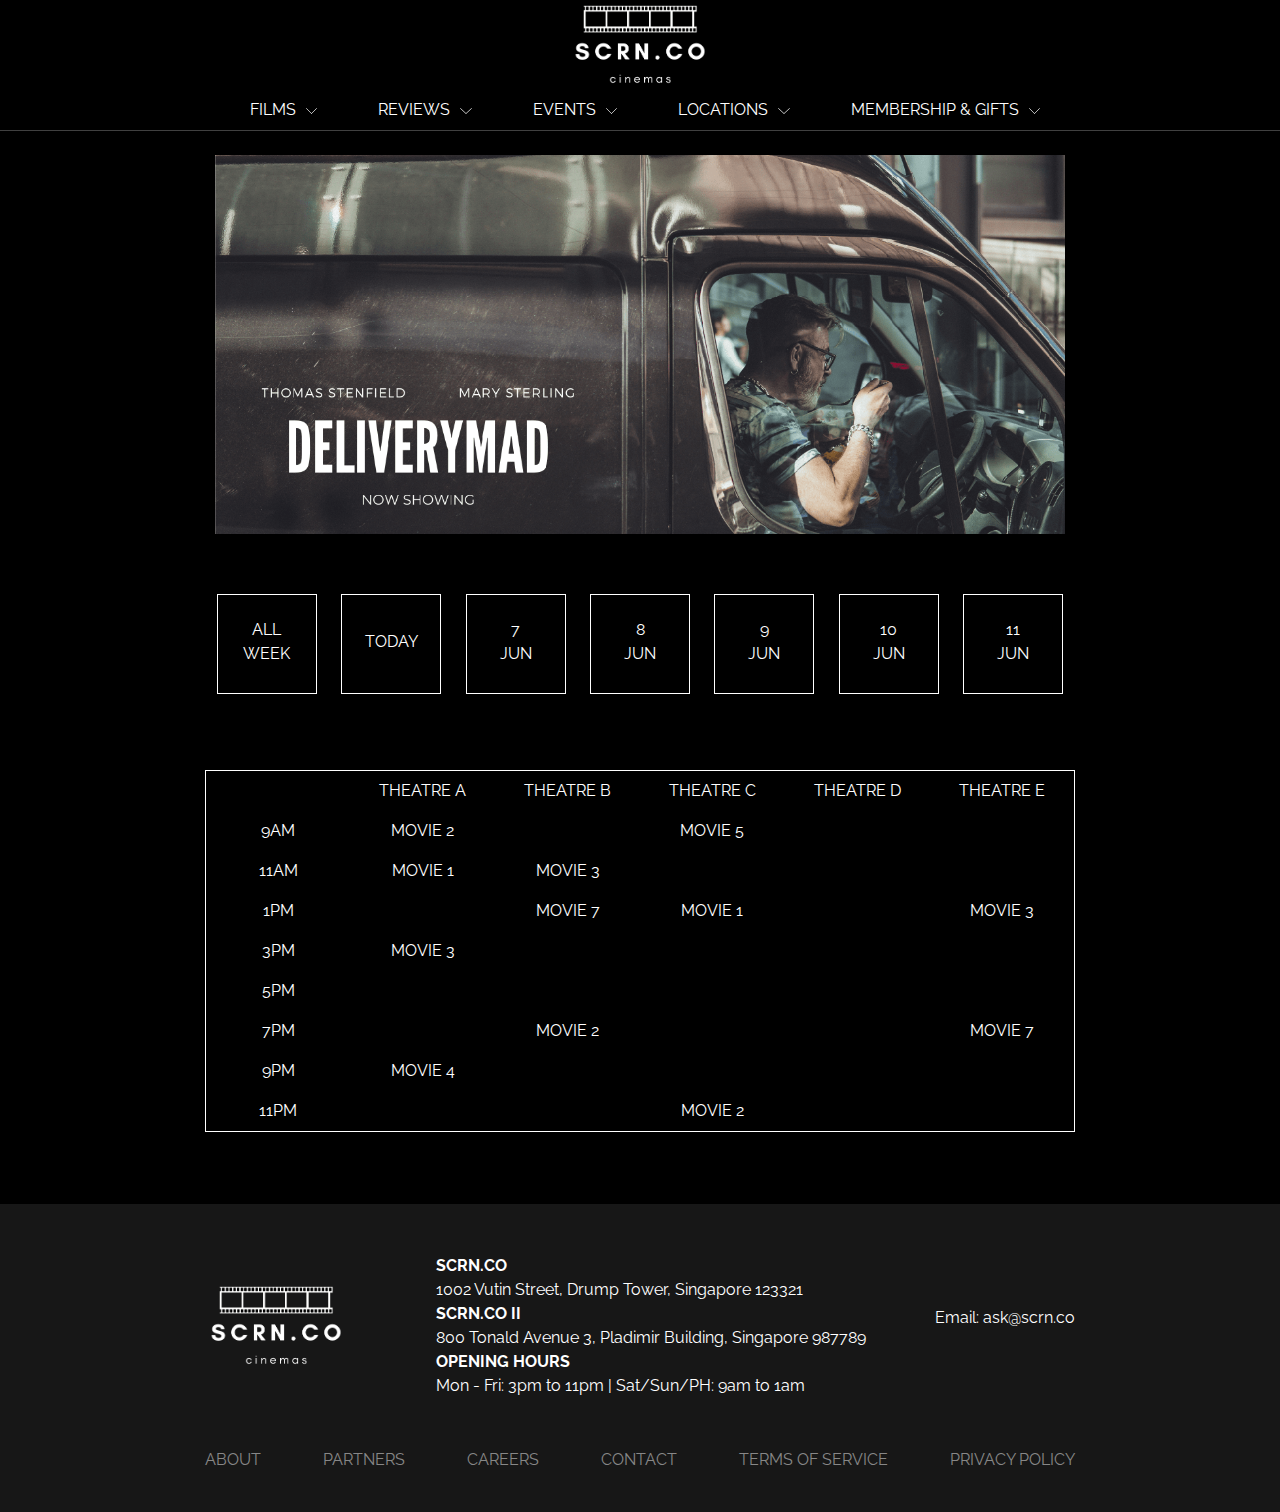
==== index.html @ 67aff0cb "Initial commit" ====
<!DOCTYPE html>
<html lang="en">
<head>
    <meta charset="UTF-8">
    <meta http-equiv="X-UA-Compatible" content="IE=edge">
    <meta name="viewport" content="width=device-width, initial-scale=1.0">
    <link rel="stylesheet" href="assets/css/bootstrap.min.css">
    <link rel="stylesheet" href="assets/css/main.css">
    <script src="assets/js/bootstrap.min.js"></script>
    <title>Scrn.co</title>
</head>
<header>
    <div class="top-img">
        <img src="images/scrn-co.png" height="90" width="auto" alt="">
    </div>
    <nav>
        <ul class="navbar">
            <li>
                <div class="dropdown">
                    <a href="">FILMS</a><img src="images/down-arrow.svg" height="6px" alt="">
                    <div class="dropdown-content">
                        <a href="">NOW SHOWING</a>
                        <a href="">UPCOMING FILMS</a>
                    </div>
                </div>
            </li>
            <li><a href="">REVIEWS</a><img src="images/down-arrow.svg" height="6px" alt=""></li>
            <li><a href="">EVENTS</a><img src="images/down-arrow.svg" height="6px" alt=""></li>
            <li>
                <div class="dropdown">
                    <a href="">LOCATIONS</a><img src="images/down-arrow.svg" height="6px" alt="">
                    <div class="dropdown-content">
                        <a href="">SCRN.CO</a>
                        <a href="">SCRN.CO II</a>
                    </div>
                </div>
            </li>
            <li><a href="">MEMBERSHIP & GIFTS</a><img src="images/down-arrow.svg" height="6px" alt=""></li>
        </ul>
    </nav>
    <hr class="navbar-break">
    <br>
</header>
<body>
    <div class="maindiv">
        <div class="poster-carousel-group">
            <img class="movie-poster-carousel" src="images/movieposter1.png" width="auto" height="auto" alt="">
        </div>
        <div class="week-panel-group">
            <div class="week-panel-section">
                <ul class="week-panel">
                    <li class="week-panel-square"><a href="">ALL<br>WEEK</a></li>
                    <li class="week-panel-square today"><a href="">TODAY</a></li>
                    <li class="week-panel-square"><a href="">7<br>JUN</a></li>
                    <li class="week-panel-square"><a href="">8<br>JUN</a></li>
                    <li class="week-panel-square"><a href="">9<br>JUN</a></li>
                    <li class="week-panel-square"><a href="">10<br>JUN</a></li>
                    <li class="week-panel-square"><a href="">11<br>JUN</a></li>
                </ul>
            </div>
        </div>
        <div class="schedule-group">
            <table class="schedule">
                <tr>
                    <td></td>
                    <td>THEATRE A</td>
                    <td>THEATRE B</td>
                    <td>THEATRE C</td>
                    <td>THEATRE D</td>
                    <td>THEATRE E</td>
                </tr>
                <tr>
                    <td>9AM</td>
                    <td>MOVIE 2</td>
                    <td></td>
                    <td>MOVIE 5</td>
                    <td></td>
                    <td></td>
                </tr>
                <tr>
                    <td>11AM</td>
                    <td>MOVIE 1</td>
                    <td>MOVIE 3</td>
                    <td></td>
                    <td></td>
                    <td></td>
                </tr>
                <tr>
                    <td>1PM</td>
                    <td></td>
                    <td>MOVIE 7</td>
                    <td>MOVIE 1</td>
                    <td></td>
                    <td>MOVIE 3</td>
                </tr>
                <tr>
                    <td>3PM</td>
                    <td>MOVIE 3</td>
                    <td></td>
                    <td></td>
                    <td></td>
                    <td></td>
                </tr>
                <tr>
                    <td>5PM</td>
                    <td></td>
                    <td></td>
                    <td></td>
                    <td></td>
                    <td></td>
                </tr>
                <tr>
                    <td>7PM</td>
                    <td></td>
                    <td>MOVIE 2</td>
                    <td></td>
                    <td></td>
                    <td>MOVIE 7</td>
                </tr>
                <tr>
                    <td>9PM</td>
                    <td>MOVIE 4</td>
                    <td></td>
                    <td></td>
                    <td></td>
                    <td></td>
                </tr>
                <tr>
                    <td>11PM</td>
                    <td></td>
                    <td></td>
                    <td>MOVIE 2</td>
                    <td></td>
                    <td></td>
                </tr>
            </table>
        </div>
        <br><br><br>
    </div>
    <footer>
        <div class="footer-div">
            <img src="images/scrn-co.png" height=" 90"width="auto" alt="">
            <div class="address-openinghours">
                <b>SCRN.CO</b>
                <br>
                1002 Vutin Street, Drump Tower, Singapore 123321
                <br>
                <b>SCRN.CO II</b>
                <br>
                800 Tonald Avenue 3, Pladimir Building, Singapore 987789
                <br>
                <b>OPENING HOURS</b>
                <br>
                Mon - Fri: 3pm to 11pm | Sat/Sun/PH: 9am to 1am
                <br>
            </div>
            <p class="footer-email">Email: ask@scrn.co</p>
        </div>
        <ul class="footer-nav">
            <li><a href="">ABOUT</a></li>
            <li><a href="">PARTNERS</a></li>
            <li><a href="">CAREERS</a></li>
            <li><a href="">CONTACT</a></li>
            <li><a href="">TERMS OF SERVICE</a></li>
            <li><a href="">PRIVACY POLICY</a></li>
        </ul>
        <br>
    </footer>
</body>
</html>
---- assets/css/main.css ----
/*GLOBAL*/
@import url('https://fonts.googleapis.com/css2?family=Raleway:ital,wght@0,100;0,200;0,300;0,400;0,500;0,600;0,700;0,800;0,900;1,100;1,200;1,300;1,400;1,500;1,600;1,700;1,800;1,900&display=swap');
html * {
    /* background-color: black; */
    color: white;
    font-family: 'Raleway', sans-serif !important;
}
header{
    background-color: black;
    color: white;
    margin: 0;
}
a{
    color: white;
    text-decoration: none;
}
a:hover{
    color: gray !important;
    transition: 0.2s linear;
}
div{
    background-color: black;
}
ul{
    list-style: none;
    padding-left: 0px;
}
.maindiv, footer{
    padding-left: 25%;
    padding-right: 25%;
}
@media only screen and (min-width: 3001px){
    .maindiv, footer{
        padding-left: 35%;
        padding-right: 35%;
    }
}
@media only screen and (min-width: 2001px) and (max-width: 3000px) {
    .maindiv, footer{
        padding-left: 30%;
        padding-right: 30%;
    }
}
@media only screen and (min-width: 1701px) and (max-width: 2000px){
    .maindiv, footer{
        padding-left: 26%;
        padding-right: 26%;
    }
}
@media only screen and (min-width: 1371px) and (max-width: 1700px){
    .maindiv, footer{
        padding-left: 20%;
        padding-right: 20%;
    }
}
@media only screen and (min-width: 1201px) and (max-width: 1370px){
    .maindiv, footer{
        padding-left: 16%;
        padding-right: 16%;
    }
}
@media only screen and (min-width: 1081px) and (max-width: 1200px){
    .maindiv, footer{
        padding-left: 13%;
        padding-right: 13%;
    }
}
@media only screen and (min-width: 1025px) and (max-width: 1080px){
    .maindiv, footer{
        padding-left: 13%;
        padding-right: 13%;
    }
}
/*HEADER*/
.navbar{
    display: flex;
    width: 800px;
    margin: auto;
}
.navbar a{
    padding-right: 15px;
}
.navbar a:hover{
    color: gray !important;
}
.top-img{
    text-align: center;
}
.navbar a{
    padding: 10px;
}
hr.navbar-break{
    border-top: #707070;
    margin: 0;
}
.dropdown {
    position: relative;
    display: inline-block;
}
.dropdown-content{
    display: none;
    position: absolute;
    background-color: black;
    min-width: 210px;
    box-shadow: 0px 8px 16px 0px rgba(0,0,0,0.2);
    z-index: 1;
    top: 25px;
    border-style: solid;
    border-color: white;
    border-width: 0.5px;
}
.dropdown-content a {
    padding: 12px 16px;
    text-decoration: none;
    display: block;
}
.dropdown:hover .dropdown-content {
    display: block;
}


/*FOOTER*/
footer{
    background-color: #171717;
}
footer div{
    background-color: #171717;
}
.footer-div{
    width: 100%;
    padding: 50px 0 50px 0;
    display: flex;
    justify-content: space-between;
    align-items: center;
}
.footer-email{
    width: fit-content;
    color: white;
    text-align: right;
}
.address-openinghours{
    color:white;
    padding-left: 20px;
}
.footer-nav{
    display: flex;
    justify-content: space-between;
}
.footer-nav a{
    color: #878787 !important;
}
.footer-nav a:hover{
    color: white !important;
    transition: 0.2s linear;
}


/*POSTER CAROUSEL*/
.poster-carousel-group{
    text-align: center;
    padding-left: 10px;
    padding-right: 10px;
}
.movie-poster-carousel{
    width: 100%;
    height: auto;
}

/*WEEK PANEL*/

.week-panel{
    display: flex;
    justify-content: center;
    padding-top: 50px;
    padding-bottom: 50px;
    text-align: center;
    width: 100%;
}
.week-panel-square{
    color: white;
    margin: 10px auto;
    height: 100px;
    width: 100px;
    border: 0.5px;
    border-style: solid;
    text-align: center;
    padding-top: 23px;
    padding-bottom: 23px;
}
.today{
    padding-top: 35px;
}

/*SCHEDULE*/
.schedule-group{
    border: white;
    border-width: 0.5px;
    border-style: solid;
}
.schedule{
    color: #fff;
    background-color: black;
    width: 100%;
    text-align: center;
}
.schedule td{
    width: 100px;
    height: 40px;
}
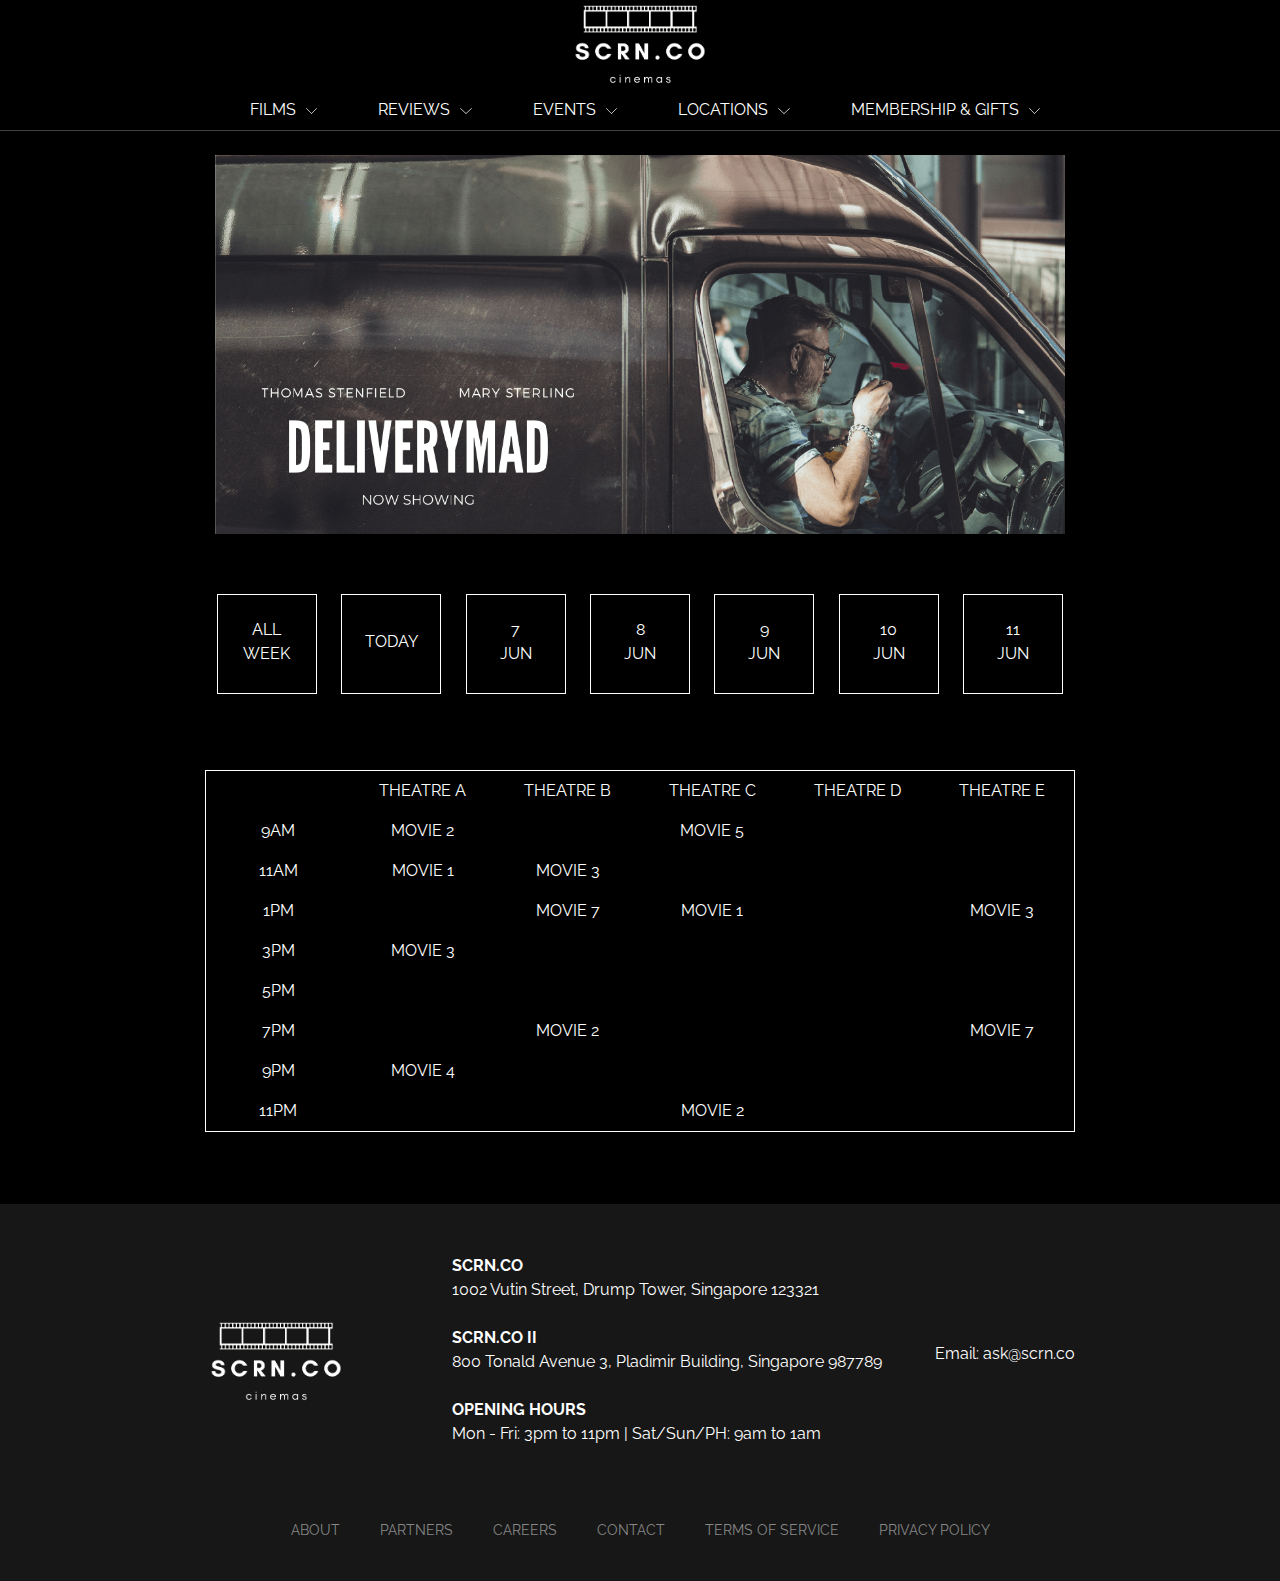
==== commit 562c2cca: "responsivity" ====
--- a/index.html
+++ b/index.html
@@ -6,43 +6,113 @@
     <meta name="viewport" content="width=device-width, initial-scale=1.0">
     <link rel="stylesheet" href="assets/css/bootstrap.min.css">
     <link rel="stylesheet" href="assets/css/main.css">
+    <link rel="stylesheet" href="assets/css/homepage.css">
     <script src="assets/js/bootstrap.min.js"></script>
+    <script src="assets/js/homepage.js"></script>
     <title>Scrn.co</title>
 </head>
 <header>
-    <div class="top-img">
-        <img src="images/scrn-co.png" height="90" width="auto" alt="">
+    <div class="fullsize">
+        <div class="top-img"> 
+            <img src="images/scrn-co.png" height="90" width="auto" alt="">
+        </div>
+        <nav>
+            <ul class="navbar">
+                <li>
+                    <div class="dropdown">
+                        <a href="">FILMS</a><img src="images/down-arrow.svg" height="6px" alt="">
+                        <div class="dropdown-content">
+                            <a href="">NOW SHOWING</a>
+                            <a href="">UPCOMING FILMS</a>
+                            <a class="gray" href="">LOCAL FILMS</a>
+                            <a class="gray" href="">FOREIGN FILMS</a>
+                        </div>
+                    </div>
+                </li>
+                <li>
+                    <div class="dropdown">
+                        <a href="">REVIEWS</a><img src="images/down-arrow.svg" height="6px" alt="">
+                        <div class="dropdown-content">
+                            <a href="">SUBMIT A REVIEW</a>
+                        </div>
+                    </div>
+                </li>
+                <li><a href="">EVENTS</a><img src="images/down-arrow.svg" height="6px" alt=""></li>
+                <li>
+                    <div class="dropdown">
+                        <a href="">LOCATIONS</a><img src="images/down-arrow.svg" height="6px" alt="">
+                        <div class="dropdown-content">
+                            <a href="">SCRN.CO</a>
+                            <a href="">SCRN.CO II</a>
+                        </div>
+                    </div>
+                </li>
+                <li><a href="">MEMBERSHIP & GIFTS</a><img src="images/down-arrow.svg" height="6px" alt=""></li>
+            </ul>
+        </nav>
+        <hr class="navbar-break">
+        <br>
     </div>
-    <nav>
-        <ul class="navbar">
-            <li>
-                <div class="dropdown">
-                    <a href="">FILMS</a><img src="images/down-arrow.svg" height="6px" alt="">
-                    <div class="dropdown-content">
-                        <a href="">NOW SHOWING</a>
-                        <a href="">UPCOMING FILMS</a>
-                    </div>
-                </div>
-            </li>
-            <li><a href="">REVIEWS</a><img src="images/down-arrow.svg" height="6px" alt=""></li>
-            <li><a href="">EVENTS</a><img src="images/down-arrow.svg" height="6px" alt=""></li>
-            <li>
-                <div class="dropdown">
-                    <a href="">LOCATIONS</a><img src="images/down-arrow.svg" height="6px" alt="">
-                    <div class="dropdown-content">
-                        <a href="">SCRN.CO</a>
-                        <a href="">SCRN.CO II</a>
-                    </div>
-                </div>
-            </li>
-            <li><a href="">MEMBERSHIP & GIFTS</a><img src="images/down-arrow.svg" height="6px" alt=""></li>
-        </ul>
-    </nav>
-    <hr class="navbar-break">
-    <br>
+    <div class="mobile">
+        <div id="mobileTopNav" class="top-img-mobile"> 
+            <img src="images/scrn-co.png" height="90" width="auto" alt="">
+            <button class="menu-button-mobile" onclick="openclosenav()"><img src="images/hamburger.svg" alt=""/>
+        </div>
+        <div id="mobileNavMenu" class="navmenu-mobile">
+            <div>
+                <ul>
+                    <li><a href="">FILMS</a></li>
+                    <li><a href="">REVIEWS</a></li>
+                    <li><a href="">EVENTS</a></li>
+                    <li><a href="">LOCATIONS</a></li>
+                    <li><a href="">MEMBERSHIP & GIFTS</a></li>
+                </ul>
+            </div>
+            <div>
+                <button class="menu-button-mobile" onclick="openclosenav()"><img src="images/close.svg" alt=""/>
+            </div>
+        </div>
+        <!-- <nav>
+            <ul class="navbar">
+                <li>
+                    <div class="dropdown">
+                        <a href="">FILMS</a><img src="images/down-arrow.svg" height="6px" alt="">
+                        <div class="dropdown-content">
+                            <a href="">NOW SHOWING</a>
+                            <a href="">UPCOMING FILMS</a>
+                            <a class="gray" href="">LOCAL FILMS</a>
+                            <a class="gray" href="">FOREIGN FILMS</a>
+                        </div>
+                    </div>
+                </li>
+                <li>
+                    <div class="dropdown">
+                        <a href="">REVIEWS</a><img src="images/down-arrow.svg" height="6px" alt="">
+                        <div class="dropdown-content">
+                            <a href="">SUBMIT A REVIEW</a>
+                        </div>
+                    </div>
+                </li>
+                <li><a href="">EVENTS</a><img src="images/down-arrow.svg" height="6px" alt=""></li>
+                <li>
+                    <div class="dropdown">
+                        <a href="">LOCATIONS</a><img src="images/down-arrow.svg" height="6px" alt="">
+                        <div class="dropdown-content">
+                            <a href="">SCRN.CO</a>
+                            <a href="">SCRN.CO II</a>
+                        </div>
+                    </div>
+                </li>
+                <li><a href="">MEMBERSHIP & GIFTS</a><img src="images/down-arrow.svg" height="6px" alt=""></li>
+            </ul>
+        </nav> -->
+        <!-- <hr class="navbar-break"> -->
+        <br>
+    </div>  
+    
 </header>
 <body>
-    <div class="maindiv">
+    <div id="mainDiv" class="maindiv">
         <div class="poster-carousel-group">
             <img class="movie-poster-carousel" src="images/movieposter1.png" width="auto" height="auto" alt="">
         </div>
@@ -51,11 +121,12 @@
                 <ul class="week-panel">
                     <li class="week-panel-square"><a href="">ALL<br>WEEK</a></li>
                     <li class="week-panel-square today"><a href="">TODAY</a></li>
-                    <li class="week-panel-square"><a href="">7<br>JUN</a></li>
-                    <li class="week-panel-square"><a href="">8<br>JUN</a></li>
-                    <li class="week-panel-square"><a href="">9<br>JUN</a></li>
-                    <li class="week-panel-square"><a href="">10<br>JUN</a></li>
-                    <li class="week-panel-square"><a href="">11<br>JUN</a></li>
+                    <li class="week-panel-square today select"><button class="menu-button-mobile" href="">SELECT &nbsp;<img src="images/down-arrow.svg" height="6px" alt=""></li>
+                    <li class="week-panel-square weekday"><a href="">7<br>JUN</a></li>
+                    <li class="week-panel-square weekday"><a href="">8<br>JUN</a></li>
+                    <li class="week-panel-square weekday"><a href="">9<br>JUN</a></li>
+                    <li class="week-panel-square weekday"><a href="">10<br>JUN</a></li>
+                    <li class="week-panel-square weekday"><a href="">11<br>JUN</a></li>
                 </ul>
             </div>
         </div>
@@ -137,24 +208,28 @@
         </div>
         <br><br><br>
     </div>
-    <footer>
+    <footer id="footer">
         <div class="footer-div">
-            <img src="images/scrn-co.png" height=" 90"width="auto" alt="">
+            <img src="images/scrn-co.png" height="90"width="auto" alt="">
+            <br>
+            <br>
             <div class="address-openinghours">
                 <b>SCRN.CO</b>
                 <br>
                 1002 Vutin Street, Drump Tower, Singapore 123321
-                <br>
+                <br><br>
                 <b>SCRN.CO II</b>
                 <br>
                 800 Tonald Avenue 3, Pladimir Building, Singapore 987789
-                <br>
+                <br><br>
                 <b>OPENING HOURS</b>
                 <br>
                 Mon - Fri: 3pm to 11pm | Sat/Sun/PH: 9am to 1am
-                <br>
-            </div>
-            <p class="footer-email">Email: ask@scrn.co</p>
+                <br><br>
+            </div>
+            <div>
+                <p class="footer-email">Email: ask@scrn.co</p>
+            </div>  
         </div>
         <ul class="footer-nav">
             <li><a href="">ABOUT</a></li>
--- a/assets/css/main.css
+++ b/assets/css/main.css
@@ -1,5 +1,8 @@
 /*GLOBAL*/
 @import url('https://fonts.googleapis.com/css2?family=Raleway:ital,wght@0,100;0,200;0,300;0,400;0,500;0,600;0,700;0,800;0,900;1,100;1,200;1,300;1,400;1,500;1,600;1,700;1,800;1,900&display=swap');
+html{
+    background-color: black;
+}
 html * {
     /* background-color: black; */
     color: white;
@@ -71,7 +74,76 @@
         padding-right: 13%;
     }
 }
+@media only screen and (min-width: 871px) and (max-width: 1024px){
+    .maindiv, footer{
+        padding-left: 8%;
+        padding-right: 8%;
+    }
+}
+@media only screen and (min-width: 0px) and (max-width: 870px){
+    .maindiv, footer{
+        padding-left: 3%;
+        padding-right: 3%;
+    }
+}
+
 /*HEADER*/
+/******************MOBILE**************** */
+@media only screen and (max-width: 810px){
+    .mobile{
+        display: block;
+    }
+}
+@media only screen and (min-width: 811px){
+    .mobile{
+        display: none;
+    }
+}
+.menu-button-mobile{
+    background-color: black;
+    border-style: none;
+}
+.top-img-mobile{
+    text-align: left;
+    padding: 20px 20px 20px 20px;
+    display: flex;
+    justify-content: space-between;
+    align-items: flex-start;
+}
+.navmenu-mobile{
+    padding: 20px 20px 20px 20px;
+    height: 100%;
+    justify-content: space-between;
+    width: 100%;
+    display: none;
+    position: absolute;
+    z-index: 1;
+    animation-name: appear;
+    animation-duration: 0.4s;
+}
+@keyframes appear {
+    0%   {opacity: 0%;}
+    10%  {opacity: 10%;}
+    20%  {opacity: 20%;}
+    30%  {opacity: 30%;}
+    40%  {opacity: 40%;}
+    50%  {opacity: 50%;}
+    60%  {opacity: 60%;}
+    70%  {opacity: 70%;}
+    80%  {opacity: 80%;}
+    90%  {opacity: 90%;}
+    100% {opacity: 100%;}
+}
+.navmenu-mobile li{
+    padding: 10px 0 10px 0;
+    font-size: 18px;
+}
+/******************MOBILE**************** */
+@media only screen and (max-width: 810px){
+    .fullsize{
+        display: none;
+    }
+}
 .navbar{
     display: flex;
     width: 800px;
@@ -90,7 +162,7 @@
     padding: 10px;
 }
 hr.navbar-break{
-    border-top: #707070;
+    border-top: #878787;
     margin: 0;
 }
 .dropdown {
@@ -117,7 +189,9 @@
 .dropdown:hover .dropdown-content {
     display: block;
 }
-
+.gray{
+    background-color: #171717;
+}
 
 /*FOOTER*/
 footer{
@@ -133,6 +207,36 @@
     justify-content: space-between;
     align-items: center;
 }
+@media only screen and (min-width: 400px) and (max-width: 990px){
+    .footer-div{
+        display: block;
+        text-align: center;
+        font-size: 14px;
+    }
+    .footer-email{
+        margin: auto;
+        text-align: center;
+    }
+    .footer-nav li{
+        font-size: 12px !important;
+        padding: 0 10px 0 10px !important;
+    }
+}
+@media only screen and (min-width: 0px) and (max-width: 399px){
+    .footer-div{
+        display: block;
+        text-align: center;
+        font-size: 12px;
+    }
+    .footer-email{
+        margin: auto;
+        text-align: center;
+    }
+    .footer-nav li{
+        font-size: 10px !important;
+        padding: 0 10px 0 10px !important;
+    }
+}
 .footer-email{
     width: fit-content;
     color: white;
@@ -140,11 +244,17 @@
 }
 .address-openinghours{
     color:white;
-    padding-left: 20px;
 }
 .footer-nav{
     display: flex;
-    justify-content: space-between;
+    width: 100%;
+    flex-wrap: wrap;
+    justify-content: center;
+}
+.footer-nav li{
+    width: fit-content;
+    font-size: 14px;
+    padding: 0 20px 0 20px;
 }
 .footer-nav a{
     color: #878787 !important;
@@ -152,58 +262,4 @@
 .footer-nav a:hover{
     color: white !important;
     transition: 0.2s linear;
-}
-
-
-/*POSTER CAROUSEL*/
-.poster-carousel-group{
-    text-align: center;
-    padding-left: 10px;
-    padding-right: 10px;
-}
-.movie-poster-carousel{
-    width: 100%;
-    height: auto;
-}
-
-/*WEEK PANEL*/
-
-.week-panel{
-    display: flex;
-    justify-content: center;
-    padding-top: 50px;
-    padding-bottom: 50px;
-    text-align: center;
-    width: 100%;
-}
-.week-panel-square{
-    color: white;
-    margin: 10px auto;
-    height: 100px;
-    width: 100px;
-    border: 0.5px;
-    border-style: solid;
-    text-align: center;
-    padding-top: 23px;
-    padding-bottom: 23px;
-}
-.today{
-    padding-top: 35px;
-}
-
-/*SCHEDULE*/
-.schedule-group{
-    border: white;
-    border-width: 0.5px;
-    border-style: solid;
-}
-.schedule{
-    color: #fff;
-    background-color: black;
-    width: 100%;
-    text-align: center;
-}
-.schedule td{
-    width: 100px;
-    height: 40px;
-}
+}--- a/assets/css/homepage.css
+++ b/assets/css/homepage.css
@@ -0,0 +1,94 @@
+/*POSTER CAROUSEL*/
+.poster-carousel-group{
+    text-align: center;
+    padding-left: 10px;
+    padding-right: 10px;
+}
+.movie-poster-carousel{
+    width: 100%;
+    height: auto;
+}
+
+/*WEEK PANEL*/
+
+.week-panel{
+    display: flex;
+    justify-content: center;
+    padding-top: 50px;
+    padding-bottom: 50px;
+    text-align: center;
+    width: 100%;
+}
+.week-panel-square{
+    color: white;
+    margin: 10px auto;
+    height: 100px;
+    width: 100px;
+    border: 0.5px;
+    border-style: solid;
+    text-align: center;
+    padding-top: 23px;
+    padding-bottom: 23px;
+}
+@media only screen and (min-width: 700px) and (max-width: 900px){
+    .week-panel-square{
+        height: 90px;
+        width: 90px;
+        font-size: 0.8rem;
+    }
+}
+@media only screen and (min-width: 550px) and (max-width: 699px){
+    .week-panel-square{
+        height: 70px;
+        width: 70px;
+        font-size: 0.6rem;
+    }
+    .today{
+        padding-top: 32px !important;
+    }
+    .week-panel{
+        padding-top: 30px;
+        padding-bottom: 30px;
+    }
+}
+@media only screen and (max-width: 549px){
+    .week-panel{
+        flex-wrap: wrap;
+    }
+    .weekday{
+        display: none;
+    }
+    .select{
+        display:block !important;
+    }
+}
+.today{
+    padding-top: 35px;
+}
+.select{
+    display: none;
+}
+
+/*SCHEDULE*/
+.schedule-group{
+    border: white;
+    border-width: 0.5px;
+    border-style: solid;
+    overflow-x:scroll;
+}
+.schedule{
+    color: #fff;
+    background-color: black;
+    width: 100%;
+    min-width: 450px;
+    text-align: center;
+}
+@media only screen and (max-width: 699px){
+    .schedule{
+        font-size: 12px;
+    }
+}
+.schedule td{
+    width: 100px;
+    height: 40px;
+}
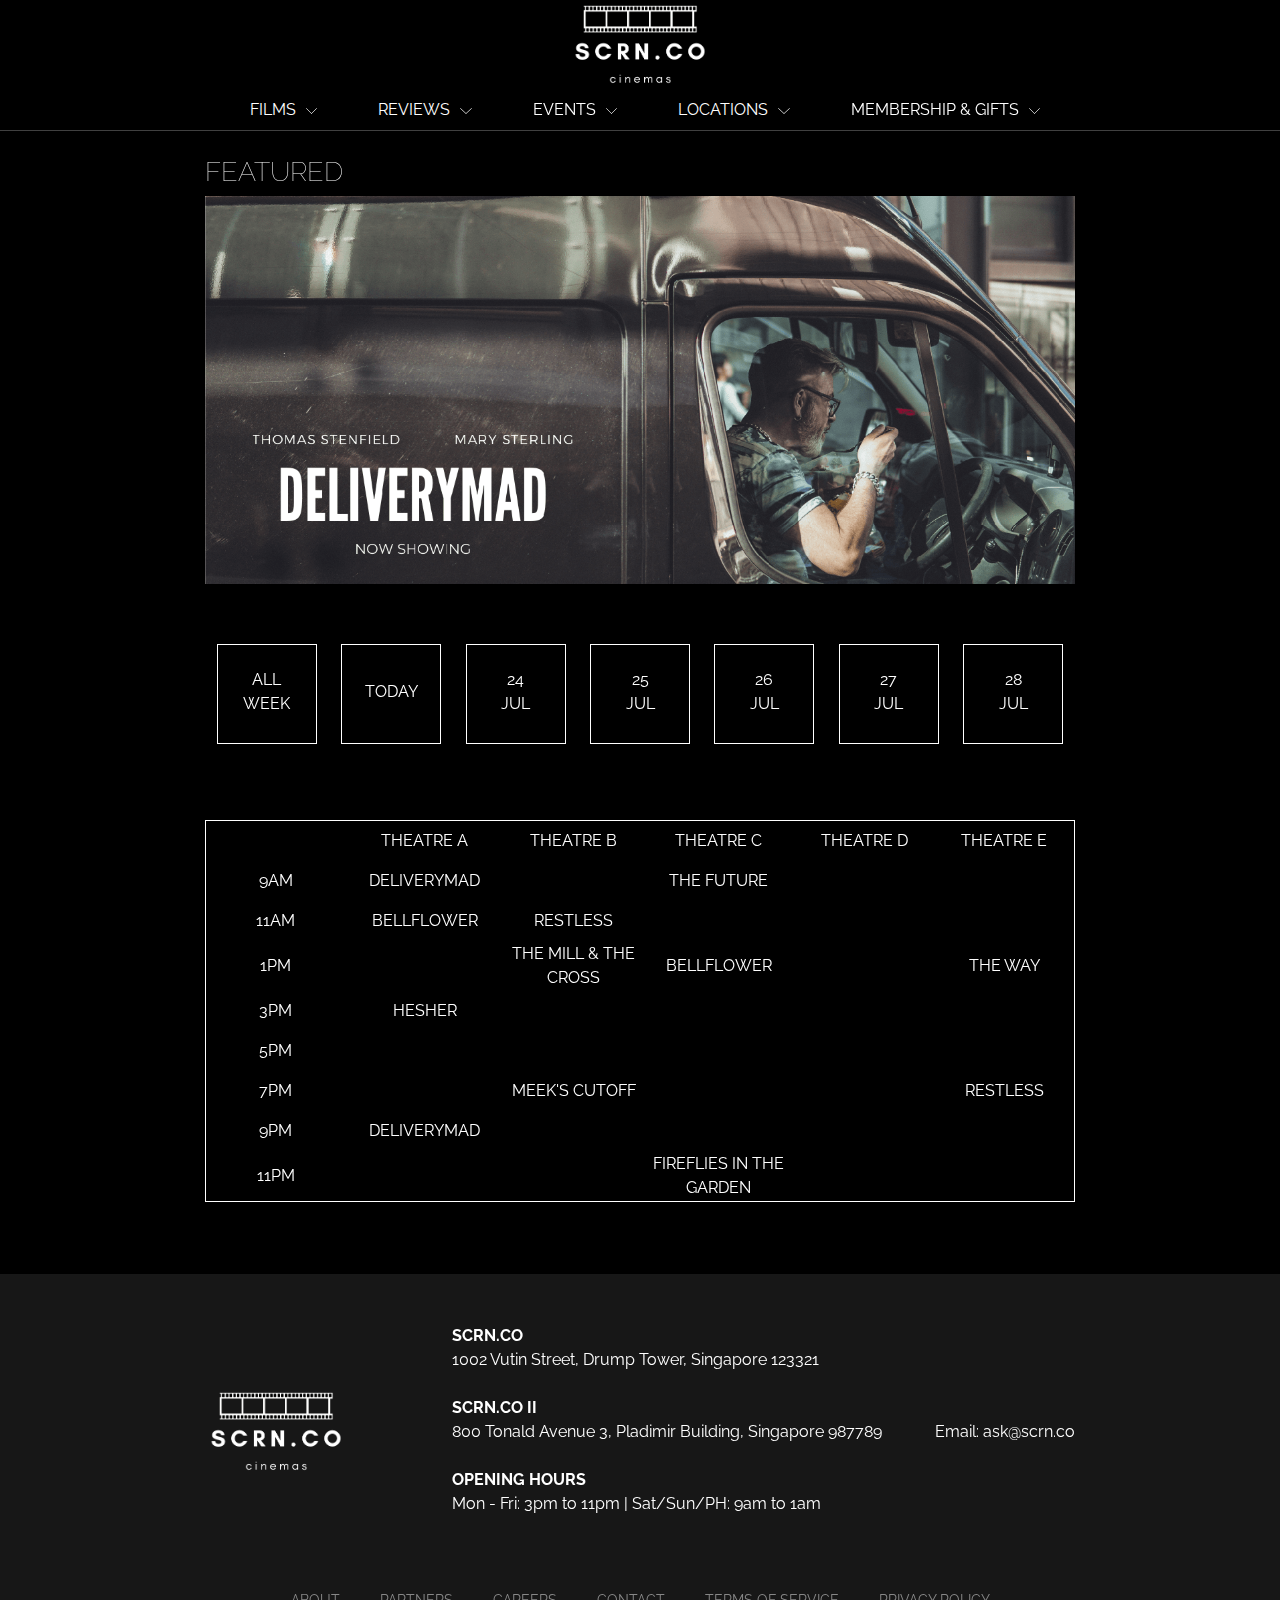
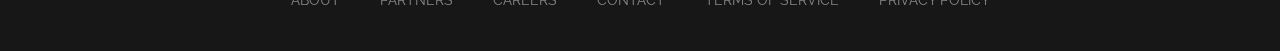
==== commit 19ec8f43: "update header nav + added a tag to now showing/upcoming" ====
--- a/index.html
+++ b/index.html
@@ -7,25 +7,24 @@
     <link rel="stylesheet" href="assets/css/bootstrap.min.css">
     <link rel="stylesheet" href="assets/css/main.css">
     <link rel="stylesheet" href="assets/css/homepage.css">
+    <script src="assets/js/dates.js"></script>
     <script src="assets/js/bootstrap.min.js"></script>
-    <script src="assets/js/homepage.js"></script>
-    <title>Scrn.co</title>
+    <script src="assets/js/main.js"></script>
+    <title>SCRN.CO</title>
 </head>
 <header>
     <div class="fullsize">
         <div class="top-img"> 
-            <img src="images/scrn-co.png" height="90" width="auto" alt="">
+            <a href="index.html"><img src="images/scrn-co.png" height="90" width="auto" alt=""></a>
         </div>
         <nav>
             <ul class="navbar">
                 <li>
                     <div class="dropdown">
-                        <a href="">FILMS</a><img src="images/down-arrow.svg" height="6px" alt="">
-                        <div class="dropdown-content">
-                            <a href="">NOW SHOWING</a>
-                            <a href="">UPCOMING FILMS</a>
-                            <a class="gray" href="">LOCAL FILMS</a>
-                            <a class="gray" href="">FOREIGN FILMS</a>
+                        <a href="nowshowing.html">FILMS</a><img src="images/down-arrow.svg" height="6px" alt="">
+                        <div class="dropdown-content">
+                            <a href="nowshowing.html">NOW SHOWING</a>
+                            <a href="upcomingfilms.html">UPCOMING FILMS</a>
                         </div>
                     </div>
                 </li>
@@ -33,6 +32,7 @@
                     <div class="dropdown">
                         <a href="">REVIEWS</a><img src="images/down-arrow.svg" height="6px" alt="">
                         <div class="dropdown-content">
+                            <a href="">VIEW REVIEWS</a>
                             <a href="">SUBMIT A REVIEW</a>
                         </div>
                     </div>
@@ -55,7 +55,7 @@
     </div>
     <div class="mobile">
         <div id="mobileTopNav" class="top-img-mobile"> 
-            <img src="images/scrn-co.png" height="90" width="auto" alt="">
+            <a href="index.html"><img src="images/scrn-co.png" height="90" width="auto" alt=""></a>
             <button class="menu-button-mobile" onclick="openclosenav()"><img src="images/hamburger.svg" alt=""/>
         </div>
         <div id="mobileNavMenu" class="navmenu-mobile">
@@ -113,20 +113,24 @@
 </header>
 <body>
     <div id="mainDiv" class="maindiv">
+        <h1 id="pagetitle">FEATURED</h1>
         <div class="poster-carousel-group">
-            <img class="movie-poster-carousel" src="images/movieposter1.png" width="auto" height="auto" alt="">
+            <img class="movie-poster-carousel" id="img1" src="images/deliverymad-large.jpg" width="auto" height="auto" alt="">
+            <img class="movie-poster-carousel" id="img2" src="images/theway-large.jpg" width="auto" height="auto" alt="">
+            <img class="movie-poster-carousel" id="img3" src="images/themill&thecross-large.jpg" width="auto" height="auto" alt="">
+            <img class="movie-poster-carousel" id="img4" src="images/hesher-large.jpg" width="auto" height="auto" alt="">
         </div>
         <div class="week-panel-group">
             <div class="week-panel-section">
                 <ul class="week-panel">
                     <li class="week-panel-square"><a href="">ALL<br>WEEK</a></li>
                     <li class="week-panel-square today"><a href="">TODAY</a></li>
-                    <li class="week-panel-square today select"><button class="menu-button-mobile" href="">SELECT &nbsp;<img src="images/down-arrow.svg" height="6px" alt=""></li>
-                    <li class="week-panel-square weekday"><a href="">7<br>JUN</a></li>
-                    <li class="week-panel-square weekday"><a href="">8<br>JUN</a></li>
-                    <li class="week-panel-square weekday"><a href="">9<br>JUN</a></li>
-                    <li class="week-panel-square weekday"><a href="">10<br>JUN</a></li>
-                    <li class="week-panel-square weekday"><a href="">11<br>JUN</a></li>
+                    <li class="week-panel-square today select"><button class="menu-button-mobile" href="">SELECT <img src="images/down-arrow.svg" height="6px" alt=""></li>
+                    <li class="week-panel-square weekday"><a href=""><p id="1"></p><p id="1a"></p></a></li>
+                    <li class="week-panel-square weekday"><a href=""><p id="2"></p><p id="2a"></p></a></li>
+                    <li class="week-panel-square weekday"><a href=""><p id="3"></p><p id="3a"></p></a></li>
+                    <li class="week-panel-square weekday"><a href=""><p id="4"></p><p id="4a"></p></a></li>
+                    <li class="week-panel-square weekday"><a href=""><p id="5"></p><p id="5a"></p></a></li>
                 </ul>
             </div>
         </div>
@@ -134,24 +138,24 @@
             <table class="schedule">
                 <tr>
                     <td></td>
-                    <td>THEATRE A</td>
-                    <td>THEATRE B</td>
-                    <td>THEATRE C</td>
-                    <td>THEATRE D</td>
-                    <td>THEATRE E</td>
+                    <td><a>THEATRE A</a></td>
+                    <td><a>THEATRE B</a></td>
+                    <td><a>THEATRE C</a></td>
+                    <td><a>THEATRE D</a></td>
+                    <td><a>THEATRE E</a></td>
                 </tr>
                 <tr>
                     <td>9AM</td>
-                    <td>MOVIE 2</td>
-                    <td></td>
-                    <td>MOVIE 5</td>
+                    <td><a>DELIVERYMAD</a></td>
+                    <td></td>
+                    <td><a>THE FUTURE</a></td>
                     <td></td>
                     <td></td>
                 </tr>
                 <tr>
                     <td>11AM</td>
-                    <td>MOVIE 1</td>
-                    <td>MOVIE 3</td>
+                    <td><a>BELLFLOWER</a></td>
+                    <td><a>RESTLESS</a></td>
                     <td></td>
                     <td></td>
                     <td></td>
@@ -159,14 +163,14 @@
                 <tr>
                     <td>1PM</td>
                     <td></td>
-                    <td>MOVIE 7</td>
-                    <td>MOVIE 1</td>
-                    <td></td>
-                    <td>MOVIE 3</td>
+                    <td><a>THE MILL & THE CROSS</a></td>
+                    <td><a>BELLFLOWER</a></td>
+                    <td></td>
+                    <td><a>THE WAY</a></td>
                 </tr>
                 <tr>
                     <td>3PM</td>
-                    <td>MOVIE 3</td>
+                    <td><a>HESHER</a></td>
                     <td></td>
                     <td></td>
                     <td></td>
@@ -183,14 +187,14 @@
                 <tr>
                     <td>7PM</td>
                     <td></td>
-                    <td>MOVIE 2</td>
-                    <td></td>
-                    <td></td>
-                    <td>MOVIE 7</td>
-                </tr>
-                <tr>
-                    <td>9PM</td>
-                    <td>MOVIE 4</td>
+                    <td><a>MEEK'S CUTOFF</a></td>
+                    <td></td>
+                    <td></td>
+                    <td><a>RESTLESS</a></td>
+                </tr>
+                <tr>
+                    <td><a>9PM</a></td>
+                    <td><a>DELIVERYMAD</a></td>
                     <td></td>
                     <td></td>
                     <td></td>
@@ -200,7 +204,7 @@
                     <td>11PM</td>
                     <td></td>
                     <td></td>
-                    <td>MOVIE 2</td>
+                    <td><a>FIREFLIES IN THE GARDEN</a></td>
                     <td></td>
                     <td></td>
                 </tr>
--- a/assets/css/main.css
+++ b/assets/css/main.css
@@ -1,5 +1,9 @@
 /*GLOBAL*/
 @import url('https://fonts.googleapis.com/css2?family=Raleway:ital,wght@0,100;0,200;0,300;0,400;0,500;0,600;0,700;0,800;0,900;1,100;1,200;1,300;1,400;1,500;1,600;1,700;1,800;1,900&display=swap');
+#pagetitle{
+    font-weight: 100;
+    font-size: 1.7rem;
+}
 html{
     background-color: black;
 }
@@ -11,6 +15,9 @@
 header{
     background-color: black;
     color: white;
+    margin: 0;
+}
+p{
     margin: 0;
 }
 a{
@@ -86,6 +93,28 @@
         padding-right: 3%;
     }
 }
+
+/*SCROLLBAR*/
+/* width */
+::-webkit-scrollbar {
+    width: 10px;
+}
+
+/* Track */
+::-webkit-scrollbar-track {
+    background: #f1f1f1;
+}
+
+/* Handle */
+::-webkit-scrollbar-thumb {
+    background: #888;
+}
+
+/* Handle on hover */
+::-webkit-scrollbar-thumb:hover {
+    background: #555;
+}
+
 
 /*HEADER*/
 /******************MOBILE**************** */
--- a/assets/css/homepage.css
+++ b/assets/css/homepage.css
@@ -1,14 +1,19 @@
 /*POSTER CAROUSEL*/
 .poster-carousel-group{
     text-align: center;
-    padding-left: 10px;
-    padding-right: 10px;
+    /* padding-left: 10px;
+    padding-right: 10px; */
+    display: flex;
+    overflow-x: scroll;
+    scroll-snap-type: x mandatory;  
 }
 .movie-poster-carousel{
     width: 100%;
     height: auto;
+    -webkit-overflow-scrolling: touch;
+    scroll-snap-align: start;
+    scroll-behavior: smooth;
 }
-
 /*WEEK PANEL*/
 
 .week-panel{
@@ -92,3 +97,6 @@
     width: 100px;
     height: 40px;
 }
+.schedule a{
+    cursor: pointer;
+}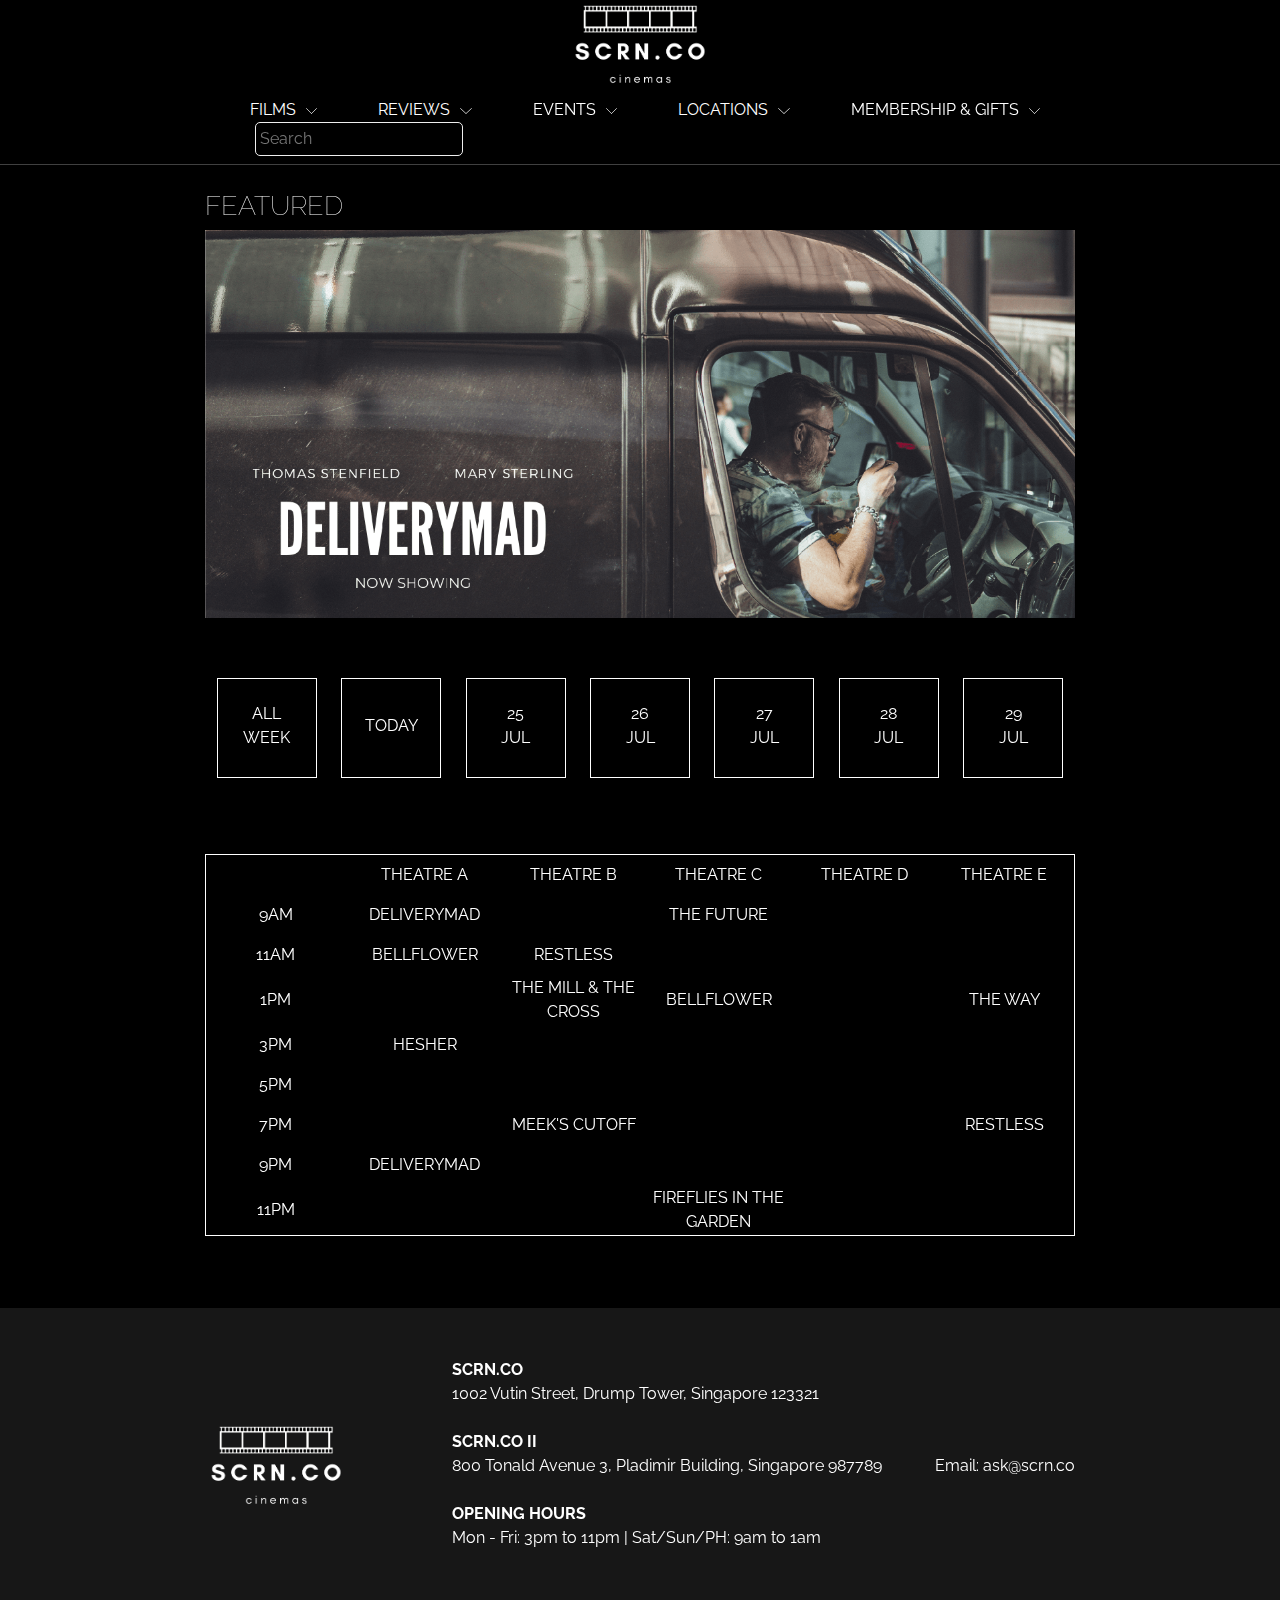
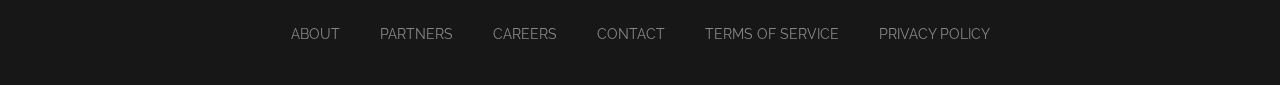
==== commit 84eaffaf: "manifest.json" ====
--- a/index.html
+++ b/index.html
@@ -4,9 +4,11 @@
     <meta charset="UTF-8">
     <meta http-equiv="X-UA-Compatible" content="IE=edge">
     <meta name="viewport" content="width=device-width, initial-scale=1.0">
+    <link rel="shortcut icon" type="image/jpg" href="scrn.ico"/>
     <link rel="stylesheet" href="assets/css/bootstrap.min.css">
     <link rel="stylesheet" href="assets/css/main.css">
     <link rel="stylesheet" href="assets/css/homepage.css">
+    <link rel="manifest" href="/manifest.json">
     <script src="assets/js/dates.js"></script>
     <script src="assets/js/bootstrap.min.js"></script>
     <script src="assets/js/main.js"></script>
@@ -30,24 +32,29 @@
                 </li>
                 <li>
                     <div class="dropdown">
-                        <a href="">REVIEWS</a><img src="images/down-arrow.svg" height="6px" alt="">
+                        <a href="reviews.html">REVIEWS</a><img src="images/down-arrow.svg" height="6px" alt="">
                         <div class="dropdown-content">
-                            <a href="">VIEW REVIEWS</a>
-                            <a href="">SUBMIT A REVIEW</a>
-                        </div>
-                    </div>
-                </li>
-                <li><a href="">EVENTS</a><img src="images/down-arrow.svg" height="6px" alt=""></li>
+                            <a href="reviews.html">VIEW REVIEWS</a>
+                            <a href="writeareview.html">SUBMIT A REVIEW</a>
+                        </div>
+                    </div>
+                </li>
+                <li><a href="comingsoon.html">EVENTS</a><img src="images/down-arrow.svg" height="6px" alt=""></li>
                 <li>
                     <div class="dropdown">
-                        <a href="">LOCATIONS</a><img src="images/down-arrow.svg" height="6px" alt="">
+                        <a href="comingsoon.html">LOCATIONS</a><img src="images/down-arrow.svg" height="6px" alt="">
                         <div class="dropdown-content">
-                            <a href="">SCRN.CO</a>
-                            <a href="">SCRN.CO II</a>
-                        </div>
-                    </div>
-                </li>
-                <li><a href="">MEMBERSHIP & GIFTS</a><img src="images/down-arrow.svg" height="6px" alt=""></li>
+                            <a href="comingsoon.html">SCRN.CO</a>
+                            <a href="comingsoon.html">SCRN.CO II</a>
+                        </div>
+                    </div>
+                </li>
+                <li><a href="comingsoon.html">MEMBERSHIP & GIFTS</a><img src="images/down-arrow.svg" height="6px" alt=""></li>
+                <li>
+                    <div class="search">
+                        <input type="text" placeholder="Search" name="search" id="search" class="searchbar">
+                    </div>
+                </li>
             </ul>
         </nav>
         <hr class="navbar-break">
@@ -61,55 +68,24 @@
         <div id="mobileNavMenu" class="navmenu-mobile">
             <div>
                 <ul>
-                    <li><a href="">FILMS</a></li>
-                    <li><a href="">REVIEWS</a></li>
-                    <li><a href="">EVENTS</a></li>
-                    <li><a href="">LOCATIONS</a></li>
-                    <li><a href="">MEMBERSHIP & GIFTS</a></li>
+                    <li><a href="nowshowing.html">FILMS</a></li>
+                    <li><a href="reviews.html">REVIEWS</a></li>
+                    <li><a href="comingsoon.html">EVENTS</a></li>
+                    <li><a href="comingsoon.html">LOCATIONS</a></li>
+                    <li><a href="comingsoon.html">MEMBERSHIP & GIFTS</a></li>
+                    <li>
+                        <div class="search mob">
+                            <input type="text" placeholder="Search" name="search" id="search" class="searchbar">
+                        </div>
+                    </li>
                 </ul>
             </div>
             <div>
                 <button class="menu-button-mobile" onclick="openclosenav()"><img src="images/close.svg" alt=""/>
             </div>
         </div>
-        <!-- <nav>
-            <ul class="navbar">
-                <li>
-                    <div class="dropdown">
-                        <a href="">FILMS</a><img src="images/down-arrow.svg" height="6px" alt="">
-                        <div class="dropdown-content">
-                            <a href="">NOW SHOWING</a>
-                            <a href="">UPCOMING FILMS</a>
-                            <a class="gray" href="">LOCAL FILMS</a>
-                            <a class="gray" href="">FOREIGN FILMS</a>
-                        </div>
-                    </div>
-                </li>
-                <li>
-                    <div class="dropdown">
-                        <a href="">REVIEWS</a><img src="images/down-arrow.svg" height="6px" alt="">
-                        <div class="dropdown-content">
-                            <a href="">SUBMIT A REVIEW</a>
-                        </div>
-                    </div>
-                </li>
-                <li><a href="">EVENTS</a><img src="images/down-arrow.svg" height="6px" alt=""></li>
-                <li>
-                    <div class="dropdown">
-                        <a href="">LOCATIONS</a><img src="images/down-arrow.svg" height="6px" alt="">
-                        <div class="dropdown-content">
-                            <a href="">SCRN.CO</a>
-                            <a href="">SCRN.CO II</a>
-                        </div>
-                    </div>
-                </li>
-                <li><a href="">MEMBERSHIP & GIFTS</a><img src="images/down-arrow.svg" height="6px" alt=""></li>
-            </ul>
-        </nav> -->
-        <!-- <hr class="navbar-break"> -->
         <br>
     </div>  
-    
 </header>
 <body>
     <div id="mainDiv" class="maindiv">
@@ -236,14 +212,20 @@
             </div>  
         </div>
         <ul class="footer-nav">
-            <li><a href="">ABOUT</a></li>
-            <li><a href="">PARTNERS</a></li>
-            <li><a href="">CAREERS</a></li>
-            <li><a href="">CONTACT</a></li>
-            <li><a href="">TERMS OF SERVICE</a></li>
-            <li><a href="">PRIVACY POLICY</a></li>
+            <li><a href="footer/about.html">ABOUT</a></li>
+            <li><a href="footer/partners.html">PARTNERS</a></li>
+            <li><a href="footer/careers.html">CAREERS</a></li>
+            <li><a href="footer/contact.html">CONTACT</a></li>
+            <li><a href="footer/tos.html">TERMS OF SERVICE</a></li>
+            <li><a href="footer/pp.html">PRIVACY POLICY</a></li>
         </ul>
         <br>
     </footer>
+
+    <script>
+        if('serviceWorker' in navigator){
+            navigator.serviceWorker.register('/service-worker.js')
+        }
+    </script>
 </body>
 </html>--- a/assets/css/main.css
+++ b/assets/css/main.css
@@ -4,11 +4,17 @@
     font-weight: 100;
     font-size: 1.7rem;
 }
+::selection {
+    background: #ffb7b7; /* WebKit/Blink Browsers */
+}
+::-moz-selection {
+background: #ffb7b7; /* Gecko Browsers */
+}
 html{
     background-color: black;
 }
 html * {
-    /* background-color: black; */
+    /* background-color: black !important; */
     color: white;
     font-family: 'Raleway', sans-serif !important;
 }
@@ -167,10 +173,32 @@
     padding: 10px 0 10px 0;
     font-size: 18px;
 }
+.search{
+    padding-left: 15px;
+}
+.mob{
+    padding-left: 0px;
+}
+.searchbar{
+    -webkit-appearance: none;
+    outline: none;
+    border-radius: 5px;
+    background-color: transparent;
+    padding: 4px;
+    -moz-appearance: none; 
+    border: 1px solid #eee;
+}
 /******************MOBILE**************** */
 @media only screen and (max-width: 810px){
     .fullsize{
         display: none;
+    }
+}
+@-moz-document url-prefix() {
+    .navbar{
+        display: flex;
+        width: 900px!important;
+        margin: auto;
     }
 }
 .navbar{
--- a/assets/css/homepage.css
+++ b/assets/css/homepage.css
@@ -1,8 +1,6 @@
 /*POSTER CAROUSEL*/
 .poster-carousel-group{
     text-align: center;
-    /* padding-left: 10px;
-    padding-right: 10px; */
     display: flex;
     overflow-x: scroll;
     scroll-snap-type: x mandatory;  
@@ -14,6 +12,12 @@
     scroll-snap-align: start;
     scroll-behavior: smooth;
 }
+@-moz-document url-prefix() {
+    .poster-carousel-group img:nth-child(n+2) { 
+      display: none;
+      overflow-x: hidden;
+    }
+  }
 /*WEEK PANEL*/
 
 .week-panel{
